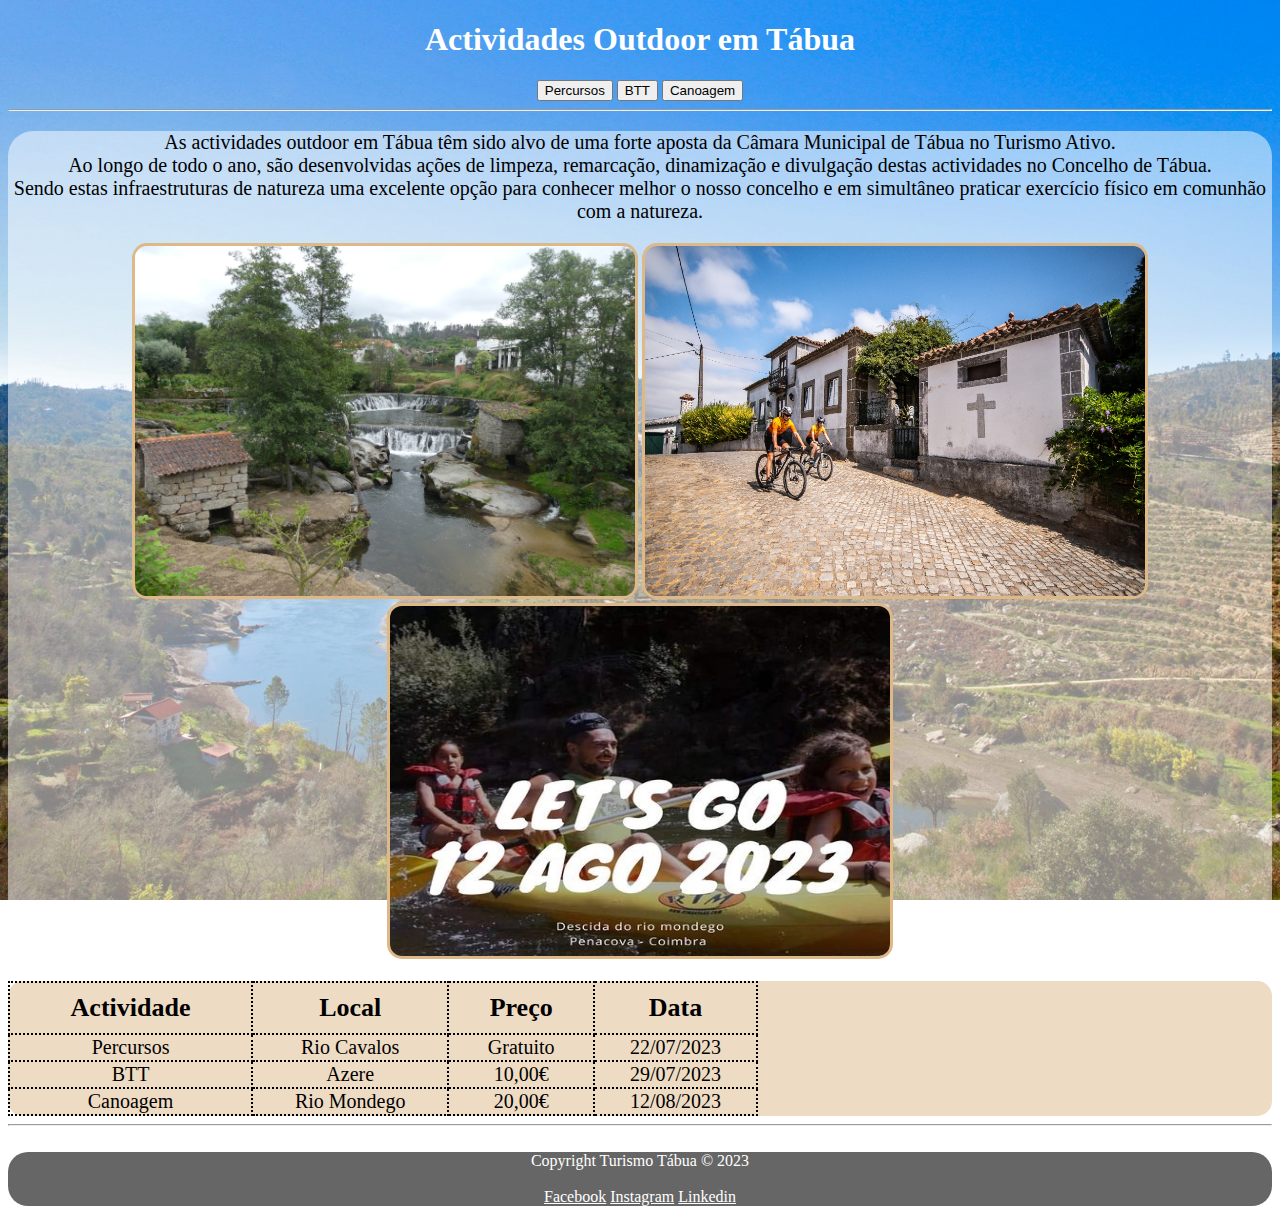
==== index.html @ 19529099 "Update and rename Ex_01.html to index.html" ====
<!DOCTYPE html>

<html lang="pt">

    <head>
        <meta charset="UTF-8">
        <meta name="viewport" content="width=device-width, initial-scale=1.0">
        <title>
            Exercicio 20.1
        </title>

        <style>

            body{
                background-image: url("tábua.jpg");
                background-repeat: no-repeat;
                background-position: center center;
                background-size: cover;
                background-attachment: fixed;
            }

            img{
                border-radius: 15px;
                border: 3px solid burlywood;
                width: 500px;
                height: 350px;
                cursor: grab;
            }

            table{
                border: 2px dotted black;
                width: 750px;
                border-collapse: collapse;
                text-align: center;
                font-size: 20px;
            }

            th{
                border: 2px dotted black;
                padding: 10px;
                font-size: 26px;
            }

            td{
                border: 2px dotted black;
            }

        </style>

    </head>

    <body>

        <div style="text-align: center; color: white;"><!--cabeçalho-->
            
            <h1>
                Actividades Outdoor em Tábua
            </h1>
            
            <div>
                <a href="https://www.myxistotrails.pt/pt/tour/caminhada/pr2-tbu-caminho-do-xisto-de-sevilha-do-rio-cavalos-ao-mondego/36736822/" target="_blank"><button style="cursor: pointer;">Percursos</button></a>
                
                <a href="https://www.myxistotrails.pt/pt/tour/btt/centro-cyclin-portugal-de-tabua-p2-azul-/40039468/#dmdtab=oax-tab1" target="_blank"><button style="cursor: pointer;">BTT</button></a>

                <a href="https://www.facebook.com/lafa.azere" target="_blank"><button style="cursor: pointer;">Canoagem</button></a>
            </div>

        </div>

        <hr>

        <div style="background-color:rgba(255, 255, 255, 0.5); border-radius: 25px;"><!--corpo-->

            <p style="text-align:center; font-size: 20px; font-family: 'Franklin Gothic Medium';">
                As actividades outdoor em Tábua têm sido alvo de uma forte aposta da Câmara Municipal de Tábua no Turismo Ativo.<br>
                Ao longo de todo o ano, são desenvolvidas ações de limpeza, remarcação, dinamização e divulgação destas actividades no Concelho de Tábua.<br>
                Sendo estas infraestruturas de natureza uma excelente opção para conhecer melhor o nosso concelho e em simultâneo praticar exercício físico em comunhão com a natureza.
            </p>

            <div style="text-align: center;">
                <img src="rio_cavalos.jpg" alt="cavalos">
                <img src="btt_azere.jpg" alt="btt">
                <img src="mondego.jpg" alt="mondego">
            </div>

            <br>

            <div style="background-color:rgba(222, 184, 135, 0.5); border-radius: 15px;">
                
                <table>

                    <tr>
                        <th>Actividade</th>
                        <th>Local</th>
                        <th>Preço</th>
                        <th>Data</th>
                    </tr>
        
                    <tr>
                        <td>Percursos</td>
                        <td>Rio Cavalos</td>
                        <td>Gratuito</td>
                        <td>22/07/2023</td>
                    </tr>
        
                    <tr>
                        <td>BTT</td>
                        <td>Azere</td>
                        <td>10,00€</td>
                        <td>29/07/2023</td>
                    </tr>
                    
                    <tr>
                        <td>Canoagem</td>
                        <td>Rio Mondego</td>
                        <td>20,00€</td>
                        <td>12/08/2023</td>
                    </tr>
        
                </table>
            </div>
        </div>

        <hr><br>

        <div style="background-color:rgba(0, 0, 0, 0.6); border-radius: 20px; color: white; text-align: center;"><!--rodape-->
        
            <div>
                Copyright Turismo Tábua &copy; 2023
            </div>

            <br>

            <div>
                <a href="https://pt-pt.facebook.com/" target="_blank" style="color: white; ">Facebook</a>
                <a href="https://www.instagram.com/" target="_blank" style="color: white;">Instagram</a>
                <a href="https://pt.linkedin.com/" target="_blank" style="color: white;">Linkedin</a>
            </div>
            
        </div>
    </body>
</html>
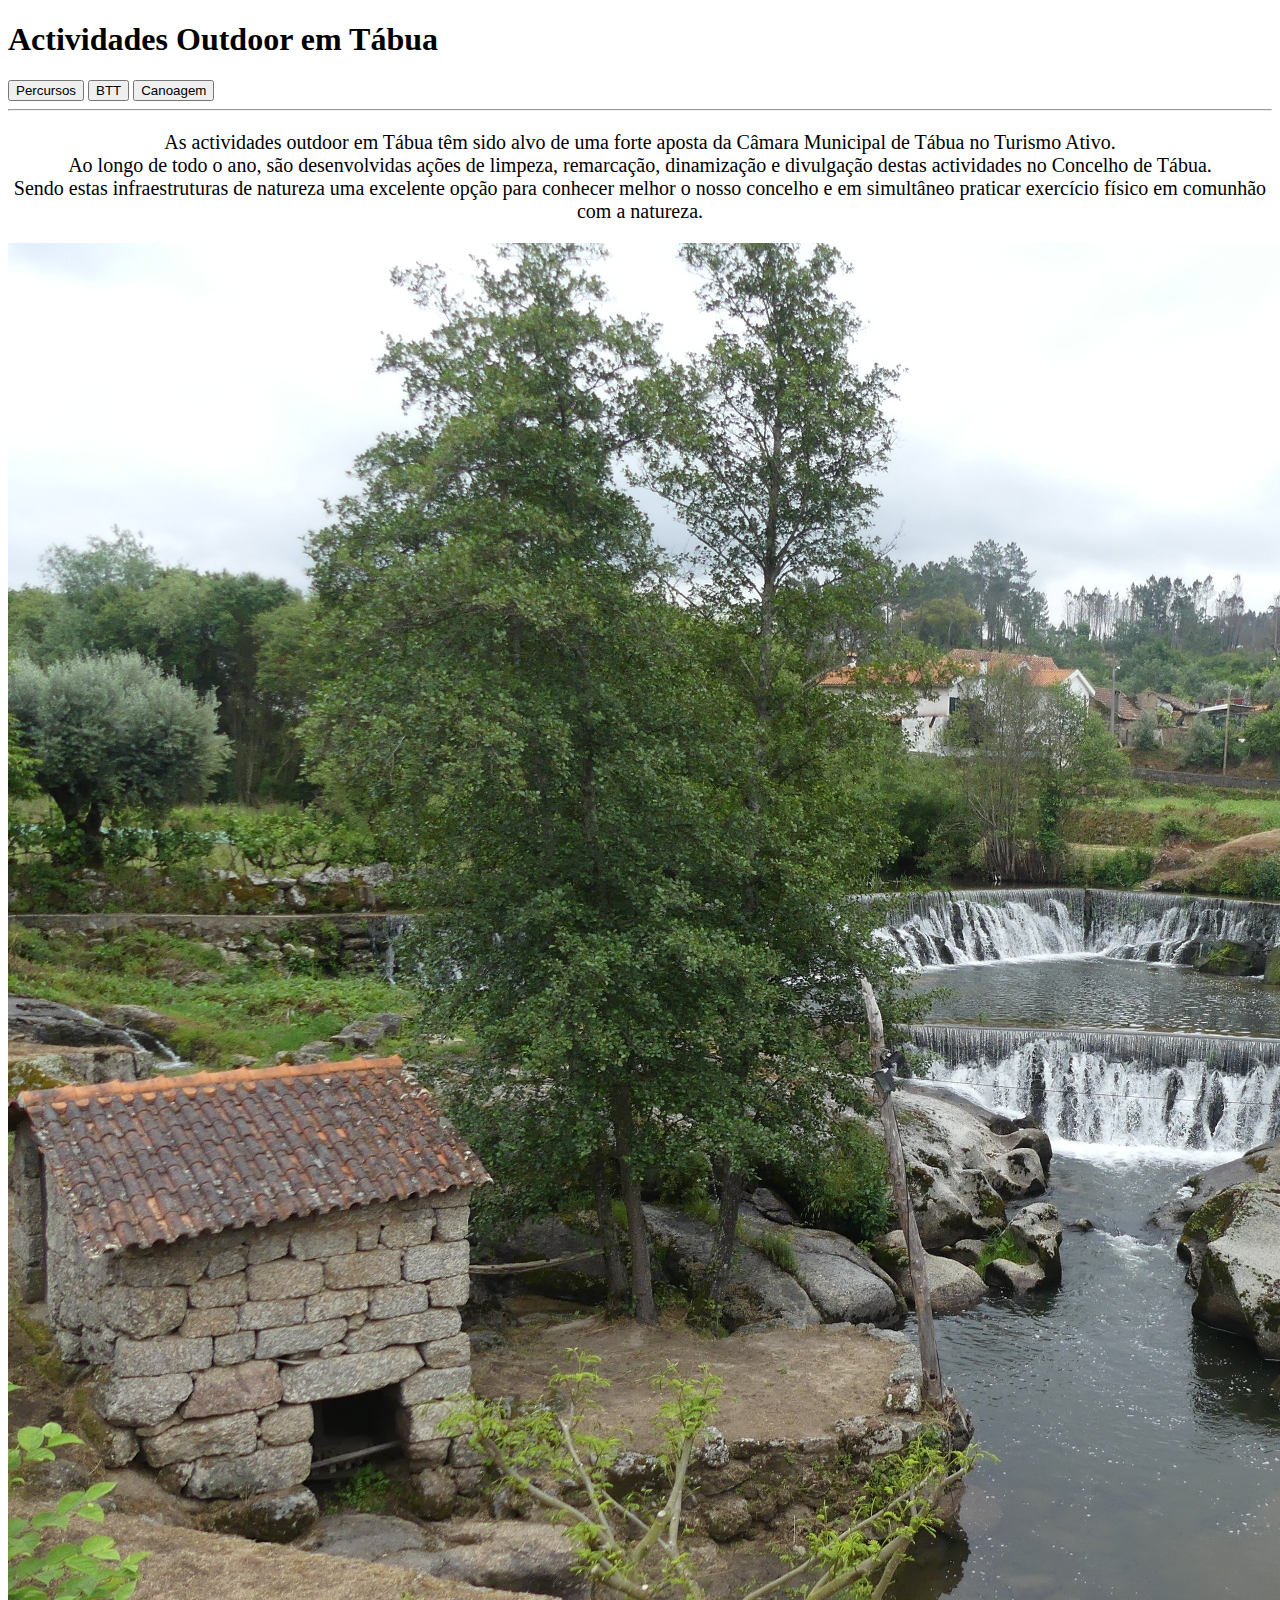
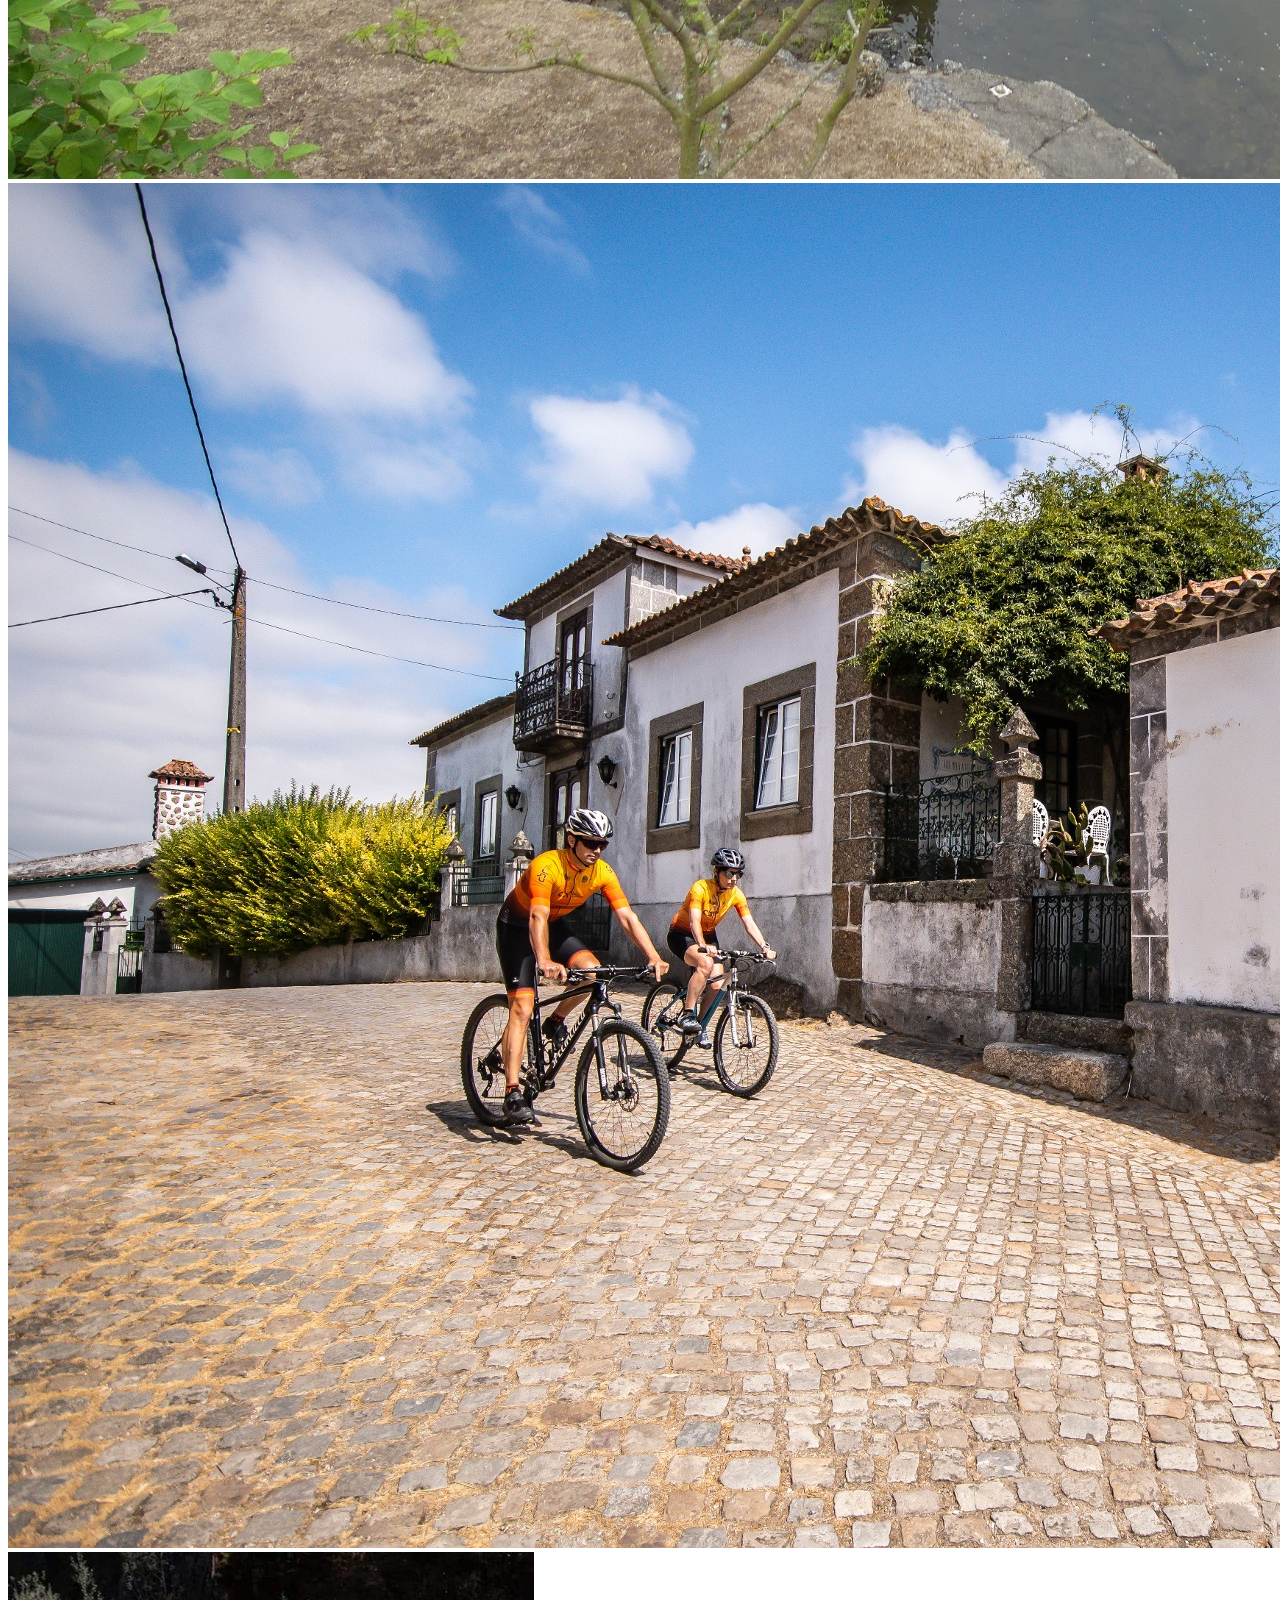
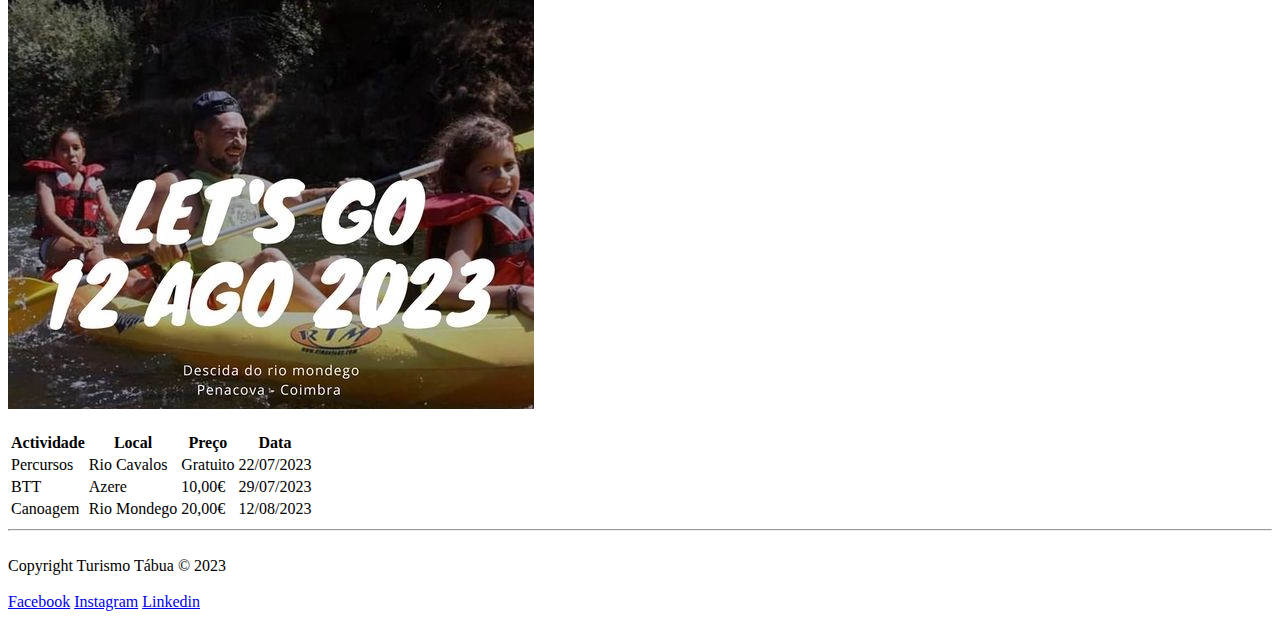
==== commit 4df5913e: "Update index.html" ====
--- a/index.html
+++ b/index.html
@@ -3,73 +3,37 @@
 <html lang="pt">
 
     <head>
+
         <meta charset="UTF-8">
         <meta name="viewport" content="width=device-width, initial-scale=1.0">
         <title>
             Exercicio 20.1
         </title>
-
-        <style>
-
-            body{
-                background-image: url("tábua.jpg");
-                background-repeat: no-repeat;
-                background-position: center center;
-                background-size: cover;
-                background-attachment: fixed;
-            }
-
-            img{
-                border-radius: 15px;
-                border: 3px solid burlywood;
-                width: 500px;
-                height: 350px;
-                cursor: grab;
-            }
-
-            table{
-                border: 2px dotted black;
-                width: 750px;
-                border-collapse: collapse;
-                text-align: center;
-                font-size: 20px;
-            }
-
-            th{
-                border: 2px dotted black;
-                padding: 10px;
-                font-size: 26px;
-            }
-
-            td{
-                border: 2px dotted black;
-            }
-
-        </style>
-
+        <link rel="stylesheet" href="estilo.css">
+        
     </head>
 
     <body>
 
-        <div style="text-align: center; color: white;"><!--cabeçalho-->
+        <div class="cabecalho">     <!--cabeçalho-->
             
             <h1>
                 Actividades Outdoor em Tábua
             </h1>
             
             <div>
-                <a href="https://www.myxistotrails.pt/pt/tour/caminhada/pr2-tbu-caminho-do-xisto-de-sevilha-do-rio-cavalos-ao-mondego/36736822/" target="_blank"><button style="cursor: pointer;">Percursos</button></a>
+                <a href="https://www.myxistotrails.pt/pt/tour/caminhada/pr2-tbu-caminho-do-xisto-de-sevilha-do-rio-cavalos-ao-mondego/36736822/"><button>Percursos</button></a>
                 
-                <a href="https://www.myxistotrails.pt/pt/tour/btt/centro-cyclin-portugal-de-tabua-p2-azul-/40039468/#dmdtab=oax-tab1" target="_blank"><button style="cursor: pointer;">BTT</button></a>
+                <a href="https://www.myxistotrails.pt/pt/tour/btt/centro-cyclin-portugal-de-tabua-p2-azul-/40039468/#dmdtab=oax-tab1" target="_blank"><button>BTT</button></a>
 
-                <a href="https://www.facebook.com/lafa.azere" target="_blank"><button style="cursor: pointer;">Canoagem</button></a>
+                <a href="https://www.facebook.com/lafa.azere" target="_blank"><button>Canoagem</button></a>
             </div>
 
         </div>
 
         <hr>
 
-        <div style="background-color:rgba(255, 255, 255, 0.5); border-radius: 25px;"><!--corpo-->
+        <div class="corpo">     <!--corpo-->
 
             <p style="text-align:center; font-size: 20px; font-family: 'Franklin Gothic Medium';">
                 As actividades outdoor em Tábua têm sido alvo de uma forte aposta da Câmara Municipal de Tábua no Turismo Ativo.<br>
@@ -77,7 +41,7 @@
                 Sendo estas infraestruturas de natureza uma excelente opção para conhecer melhor o nosso concelho e em simultâneo praticar exercício físico em comunhão com a natureza.
             </p>
 
-            <div style="text-align: center;">
+            <div>
                 <img src="rio_cavalos.jpg" alt="cavalos">
                 <img src="btt_azere.jpg" alt="btt">
                 <img src="mondego.jpg" alt="mondego">
@@ -85,7 +49,7 @@
 
             <br>
 
-            <div style="background-color:rgba(222, 184, 135, 0.5); border-radius: 15px;">
+            <div class="tabela">
                 
                 <table>
 
@@ -123,7 +87,7 @@
 
         <hr><br>
 
-        <div style="background-color:rgba(0, 0, 0, 0.6); border-radius: 20px; color: white; text-align: center;"><!--rodape-->
+        <div class="rodape">        <!--rodape-->
         
             <div>
                 Copyright Turismo Tábua &copy; 2023
@@ -132,9 +96,9 @@
             <br>
 
             <div>
-                <a href="https://pt-pt.facebook.com/" target="_blank" style="color: white; ">Facebook</a>
-                <a href="https://www.instagram.com/" target="_blank" style="color: white;">Instagram</a>
-                <a href="https://pt.linkedin.com/" target="_blank" style="color: white;">Linkedin</a>
+                <a href="https://pt-pt.facebook.com/" target="_blank">Facebook</a>
+                <a href="https://www.instagram.com/" target="_blank">Instagram</a>
+                <a href="https://pt.linkedin.com/" target="_blank">Linkedin</a>
             </div>
             
         </div>
